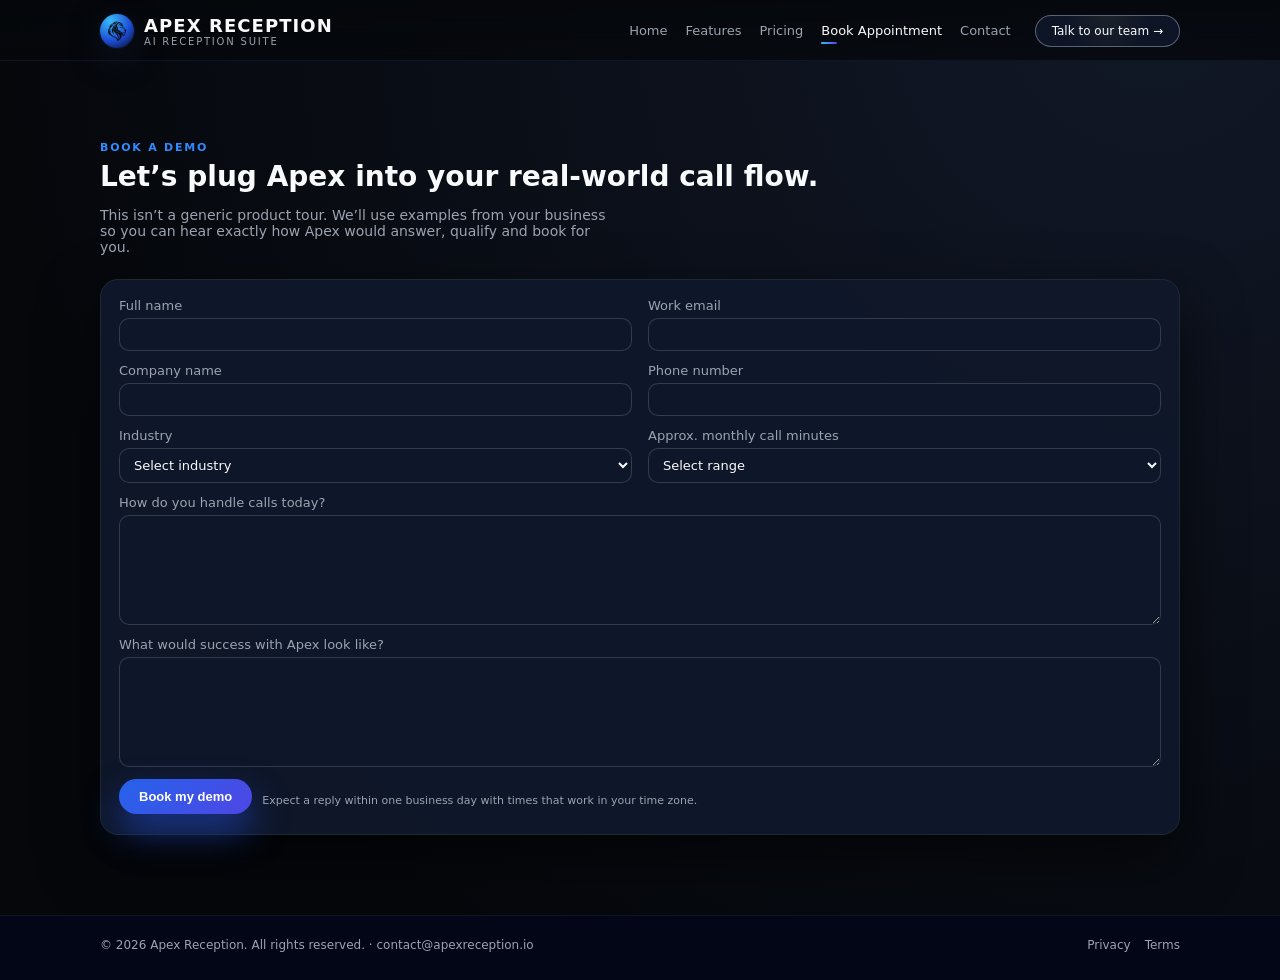
==== book/index.html @ 27904310 "Add files via upload" ====
<!DOCTYPE html>
<html lang="en">
  <head>
    <meta charset="UTF-8" />
    <title>Book a Demo – Apex Reception</title>
    <meta name="viewport" content="width=device-width, initial-scale=1" />
    <meta
      name="description"
      content="Book a live demo of Apex Reception and see how AI can handle your calls, appointments and leads."
    />
    <link rel="stylesheet" href="../style.css" />
    <link
      rel="stylesheet"
      href="https://fonts.googleapis.com/css2?family=Inter:wght@400;500;600;700&display=swap"
    />
  </head>
  <body>
    <header class="site-header">
      <div class="header-inner">
        <a class="brand" href="../">
          <div class="brand-mark">
            <img src="../images/apex-logo-mark.png" alt="Apex Reception logo" />
          </div>
          <div>
            <div class="brand-text-primary">Apex Reception</div>
            <div class="brand-text-secondary">AI Reception Suite</div>
          </div>
        </a>
        <nav class="nav">
          <button class="nav-toggle" aria-label="Toggle navigation">
            <span></span>
          </button>
          <div class="nav-links">
            <a class="nav-link" href="../">Home</a>
            <a class="nav-link" href="../features/">Features</a>
            <a class="nav-link" href="../pricing/">Pricing</a>
            <a class="nav-link active" href="../book/">Book Appointment</a>
            <a class="nav-link" href="../contact/">Contact</a>
          </div>
          <a class="nav-cta" href="../book/">Talk to our team →</a>
        </nav>
      </div>
    </header>

    <main>
      <div class="site-wrapper">
        <section class="section">
          <div class="section-header">
            <div class="section-kicker">Book a demo</div>
            <h1 class="section-title">Let’s plug Apex into your real-world call flow.</h1>
            <p class="section-subtitle">
              This isn’t a generic product tour. We’ll use examples from your business so you can
              hear exactly how Apex would answer, qualify and book for you.
            </p>
          </div>

          <div class="form-card">
            <form class="form-grid" action="https://example.com/book" method="post">
              <div class="form-field">
                <label for="name">Full name</label>
                <input id="name" name="name" type="text" required />
              </div>
              <div class="form-field">
                <label for="email">Work email</label>
                <input id="email" name="email" type="email" required />
              </div>
              <div class="form-field">
                <label for="company">Company name</label>
                <input id="company" name="company" type="text" required />
              </div>
              <div class="form-field">
                <label for="phone">Phone number</label>
                <input id="phone" name="phone" type="tel" />
              </div>
              <div class="form-field">
                <label for="industry">Industry</label>
                <select id="industry" name="industry">
                  <option value="">Select industry</option>
                  <option>Home services</option>
                  <option>Healthcare / clinic</option>
                  <option>Legal / professional</option>
                  <option>Real estate</option>
                  <option>Automotive</option>
                  <option>Other</option>
                </select>
              </div>
              <div class="form-field">
                <label for="minutes">Approx. monthly call minutes</label>
                <select id="minutes" name="minutes">
                  <option value="">Select range</option>
                  <option>< 500</option>
                  <option>500–1,500</option>
                  <option>1,500–3,000</option>
                  <option>3,000–10,000</option>
                  <option>10,000+</option>
                </select>
              </div>
              <div class="form-field" style="grid-column: 1 / -1">
                <label for="current">How do you handle calls today?</label>
                <textarea id="current" name="current"></textarea>
              </div>
              <div class="form-field" style="grid-column: 1 / -1">
                <label for="goal">What would success with Apex look like?</label>
                <textarea id="goal" name="goal"></textarea>
              </div>
              <div style="grid-column: 1 / -1; display: flex; align-items: center; gap: 10px">
                <button type="submit" class="btn-primary">Book my demo</button>
                <div class="form-note">
                  Expect a reply within one business day with times that work in your time zone.
                </div>
              </div>
            </form>
          </div>
        </section>
      </div>
    </main>

    <footer class="site-footer">
      <div class="footer-inner">
        <span>© <span id="year"></span> Apex Reception. All rights reserved. · <a href="mailto:contact@apexreception.io">contact@apexreception.io</a></span>
        <div class="footer-links">
          <a href="../privacy/">Privacy</a>
          <a href="../terms/">Terms</a>
        </div>
      </div>
    </footer>

    <script src="../script.js"></script>
    <script>
      document.getElementById("year").textContent = new Date().getFullYear();
    </script>
  </body>
</html>
---- style.css ----
/* style.css – Apex Reception */

:root {
  --bg: #05070b;
  --bg-elevated: #0b1018;
  --bg-soft: #0f1724;
  --card: #111827;
  --border-subtle: #1f2933;
  --accent: #2f8cff;
  --accent-soft: rgba(47, 140, 255, 0.2);
  --accent-glow: rgba(47, 140, 255, 0.45);
  --text: #f9fafb;
  --text-soft: #9ca3af;
  --danger: #f97373;
  --shadow-soft: 0 24px 60px rgba(0, 0, 0, 0.6);
  --radius-lg: 18px;
  --radius-pill: 999px;
  --transition-fast: 180ms ease-out;
  --transition-med: 220ms ease;
}

*,
*::before,
*::after {
  box-sizing: border-box;
}

html,
body {
  margin: 0;
  padding: 0;
  background: radial-gradient(circle at top, #111827 0, #05070b 55%);
  background-size: 180% 180%;
  animation: apexBgShift 26s ease-in-out infinite;
  color: var(--text);
  font-family: system-ui, -apple-system, BlinkMacSystemFont, "Inter", sans-serif;
  -webkit-font-smoothing: antialiased;
}

body {
  min-height: 100vh;
  display: flex;
  flex-direction: column;
}

main {
  flex: 1;
}

a {
  color: inherit;
  text-decoration: none;
}

img {
  max-width: 100%;
  display: block;
}

/* Layout */

.site-wrapper {
  max-width: 1120px;
  margin: 0 auto;
  padding: 24px 20px 40px;
}

.section {
  margin-top: 56px;
}

.section + .section {
  margin-top: 64px;
}

.section-header {
  margin-bottom: 24px;
}

.section-kicker {
  text-transform: uppercase;
  font-size: 11px;
  letter-spacing: 0.16em;
  color: var(--accent);
  font-weight: 600;
}

.section-title {
  font-size: 28px;
  margin: 6px 0 8px;
}

.section-subtitle {
  color: var(--text-soft);
  max-width: 520px;
  font-size: 14px;
}

/* Header / Nav */

.site-header {
  position: sticky;
  top: 0;
  z-index: 40;
  backdrop-filter: blur(18px);
  background: linear-gradient(to bottom, rgba(5, 7, 11, 0.9), rgba(5, 7, 11, 0.75));
  border-bottom: 1px solid rgba(15, 23, 42, 0.9);
}

.header-inner {
  max-width: 1120px;
  margin: 0 auto;
  padding: 14px 20px 12px;
  display: flex;
  align-items: center;
  justify-content: space-between;
  gap: 12px;
}

/* Logo combo */

.brand {
  display: flex;
  align-items: center;
  gap: 10px;
}

.brand-mark {
  width: 34px;
  height: 34px;
  border-radius: 999px;
  background: radial-gradient(circle at 30% 20%, #38bdf8 0, #1d4ed8 55%, #020617 100%);
  display: flex;
  align-items: center;
  justify-content: center;
  box-shadow: 0 0 0 1px rgba(15, 23, 42, 0.8), 0 10px 30px rgba(15, 23, 42, 0.75);
  overflow: hidden;
}

.brand-mark img {
  width: 26px;
  height: 26px;
  object-fit: contain;
}

.brand-text-primary {
  font-weight: 650;
  font-size: 18px;
  letter-spacing: 0.06em;
  text-transform: uppercase;
}

.brand-text-secondary {
  font-size: 10px;
  letter-spacing: 0.18em;
  text-transform: uppercase;
  color: var(--text-soft);
}

/* Nav */

.nav {
  display: flex;
  align-items: center;
  gap: 24px;
}

.nav-links {
  display: flex;
  align-items: center;
  gap: 18px;
  font-size: 13px;
}

.nav-link {
  position: relative;
  color: var(--text-soft);
  font-weight: 500;
  padding-bottom: 2px;
}

.nav-link::after {
  content: "";
  position: absolute;
  left: 0;
  bottom: -4px;
  width: 0;
  height: 2px;
  border-radius: 999px;
  background: linear-gradient(90deg, #38bdf8, #4f46e5);
  transition: width var(--transition-fast);
}

.nav-link:hover {
  color: var(--text);
}

.nav-link:hover::after {
  width: 100%;
}

.nav-link.active {
  color: var(--text);
}

.nav-link.active::after {
  width: 16px;
}

/* Header CTA */

.nav-cta {
  padding: 8px 16px;
  border-radius: var(--radius-pill);
  border: 1px solid rgba(148, 163, 184, 0.55);
  font-size: 12px;
  font-weight: 500;
  color: var(--text);
  background: radial-gradient(circle at top, rgba(148, 163, 184, 0.16) 0, rgba(15, 23, 42, 0.9) 55%);
  display: flex;
  align-items: center;
  gap: 6px;
  cursor: pointer;
  transition: background var(--transition-fast), border-color var(--transition-fast), transform 120ms ease-out, box-shadow 120ms ease-out;
}

.nav-cta:hover {
  border-color: rgba(226, 232, 240, 0.9);
  background: radial-gradient(circle at top, rgba(148, 163, 184, 0.3) 0, rgba(15, 23, 42, 0.96) 55%);
  box-shadow: 0 10px 30px rgba(15, 23, 42, 0.8);
  transform: translateY(-1px);
}

/* Mobile nav */

.nav-toggle {
  display: none;
  width: 32px;
  height: 32px;
  border-radius: 999px;
  border: 1px solid rgba(148, 163, 184, 0.55);
  background: rgba(15, 23, 42, 0.9);
  color: var(--text);
  align-items: center;
  justify-content: center;
  cursor: pointer;
}

.nav-toggle span,
.nav-toggle span::before,
.nav-toggle span::after {
  display: block;
  width: 16px;
  height: 2px;
  border-radius: 999px;
  background: var(--text);
  position: relative;
}

.nav-toggle span::before,
.nav-toggle span::after {
  content: "";
  position: absolute;
  left: 0;
}

.nav-toggle span::before {
  top: -5px;
}

.nav-toggle span::after {
  top: 5px;
}

@media (max-width: 768px) {
  .nav {
    gap: 10px;
  }

  .nav-links {
    position: absolute;
    left: 0;
    right: 0;
    top: 54px;
    padding: 10px 20px 14px;
    margin: 0 auto;
    max-width: 1120px;
    background: linear-gradient(to bottom, #020617, rgba(2, 6, 23, 0.95));
    border-bottom: 1px solid rgba(30, 64, 175, 0.7);
    flex-direction: column;
    align-items: flex-start;
    gap: 10px;
    transform-origin: top;
    transform: scaleY(0.75);
    opacity: 0;
    pointer-events: none;
    transition: opacity var(--transition-med), transform var(--transition-med);
  }

  .nav-links.open {
    opacity: 1;
    transform: scaleY(1);
    pointer-events: auto;
  }

  .nav-cta {
    display: none;
  }

  .nav-toggle {
    display: inline-flex;
  }
}

/* Hero */

.hero {
  display: grid;
  grid-template-columns: minmax(0, 1.5fr) minmax(0, 1.2fr);
  gap: 40px;
  align-items: center;
  margin-top: 36px;
}

.hero-copy-kicker {
  font-size: 11px;
  text-transform: uppercase;
  letter-spacing: 0.16em;
  color: var(--accent);
  font-weight: 600;
  margin-bottom: 10px;
}

.hero-title {
  font-size: clamp(32px, 4vw, 40px);
  line-height: 1.05;
  margin: 0 0 14px;
}

.hero-subtitle {
  color: var(--text-soft);
  font-size: 14px;
  max-width: 420px;
}

.hero-cta-row {
  display: flex;
  flex-wrap: wrap;
  gap: 12px;
  align-items: center;
  margin-top: 22px;
}

.btn-primary {
  border-radius: var(--radius-pill);
  padding: 10px 20px;
  font-size: 13px;
  font-weight: 550;
  border: none;
  cursor: pointer;
  color: white;
  background-image: linear-gradient(135deg, #2563eb, #4f46e5);
  box-shadow: 0 18px 35px rgba(30, 64, 175, 0.75);
  display: inline-flex;
  align-items: center;
  gap: 8px;
  transition: transform 120ms ease-out, box-shadow 120ms ease-out, filter 140ms ease-out;
}

.btn-primary:hover {
  transform: translateY(-1px);
  filter: brightness(1.03);
  box-shadow: 0 22px 36px rgba(30, 64, 175, 0.9);
}

.btn-ghost {
  border-radius: var(--radius-pill);
  padding: 9px 16px;
  font-size: 12px;
  font-weight: 500;
  border: 1px solid rgba(148, 163, 184, 0.6);
  background: transparent;
  color: var(--text-soft);
  display: inline-flex;
  align-items: center;
  gap: 6px;
  cursor: pointer;
  transition: border-color var(--transition-fast), color var(--transition-fast), background var(--transition-fast);
}

.btn-ghost:hover {
  border-color: rgba(226, 232, 240, 0.85);
  color: var(--text);
  background: rgba(15, 23, 42, 0.75);
}

.hero-meta {
  display: flex;
  gap: 18px;
  margin-top: 18px;
  flex-wrap: wrap;
  font-size: 11px;
  color: var(--text-soft);
}

.hero-meta strong {
  color: var(--accent);
}

/* Metrics */

.metrics-row {
  margin-top: 28px;
  display: grid;
  grid-template-columns: repeat(2, minmax(0, 1fr));
  gap: 14px;
}

.metric-card {
  border-radius: var(--radius-lg);
  background: linear-gradient(135deg, #020617, #020617 40%, #020617 60%, #0b1120);
  border: 1px solid var(--border-subtle);
  box-shadow: var(--shadow-soft);
  padding: 14px 16px 16px;
  position: relative;
  overflow: hidden;
}

.metric-label {
  font-size: 11px;
  color: var(--text-soft);
  text-transform: uppercase;
  letter-spacing: 0.12em;
}

.metric-value {
  font-size: 26px;
  font-weight: 650;
  margin-top: 6px;
}

.metric-subcopy {
  font-size: 11px;
  color: var(--text-soft);
  margin-top: 6px;
}

.metric-pill {
  position: absolute;
  right: 14px;
  top: 14px;
  font-size: 10px;
  padding: 4px 10px;
  border-radius: var(--radius-pill);
  background: rgba(34, 197, 94, 0.12);
  color: #4ade80;
  border: 1px solid rgba(34, 197, 94, 0.45);
}

/* Dashboard Preview */

.dashboard-shell {
  border-radius: 22px;
  padding: 18px 18px 16px;
  background: radial-gradient(circle at top left, rgba(56, 189, 248, 0.12), transparent 45%), radial-gradient(circle at top right, rgba(79, 70, 229, 0.16), transparent 50%), #020617;
  border: 1px solid rgba(30, 64, 175, 0.7);
  box-shadow: 0 32px 80px rgba(15, 23, 42, 0.9);
  position: relative;
  overflow: hidden;
}

.dashboard-header {
  display: flex;
  align-items: center;
  justify-content: space-between;
  margin-bottom: 16px;
}

.dashboard-title {
  font-size: 13px;
  font-weight: 500;
}

.dashboard-time {
  font-size: 11px;
  color: var(--text-soft);
}

.dashboard-main {
  display: grid;
  grid-template-columns: minmax(0, 1.2fr) minmax(0, 1fr);
  gap: 12px;
}

.dashboard-card {
  border-radius: 14px;
  background: rgba(15, 23, 42, 0.96);
  border: 1px solid rgba(30, 64, 175, 0.6);
  padding: 12px 12px 10px;
}

.dashboard-card h4 {
  margin: 0 0 8px;
  font-size: 12px;
}

.dashboard-metric-row {
  display: flex;
  gap: 10px;
  margin-bottom: 10px;
}

.dashboard-metric-badge {
  flex: 1;
  border-radius: 10px;
  padding: 8px 9px;
  background: radial-gradient(circle at top left, rgba(56, 189, 248, 0.22), rgba(15, 23, 42, 0.96));
  border: 1px solid rgba(56, 189, 248, 0.7);
  font-size: 11px;
}

.dashboard-metric-badge span {
  display: block;
}

.dashboard-metric-badge .value {
  font-size: 15px;
  font-weight: 600;
}

.sparkline {
  margin-top: 4px;
  height: 52px;
  border-radius: 10px;
  background: linear-gradient(180deg, rgba(15, 23, 42, 1), rgba(15, 23, 42, 0.6));
  position: relative;
  overflow: hidden;
}

.sparkline::before {
  content: "";
  position: absolute;
  inset: 0;
  background-image: linear-gradient(120deg, rgba(56, 189, 248, 0.2), transparent 40%, rgba(79, 70, 229, 0.22), transparent 70%);
  mix-blend-mode: screen;
}

.sparkline-line {
  position: absolute;
  inset: 0;
  background: linear-gradient(90deg, #38bdf8, #4f46e5);
  opacity: 0.65;
  clip-path: path("M0,36 C18,30 32,20 54,26 C72,30 88,18 110,14 C132,10 152,20 172,24 C192,28 212,22 232,16 C252,10 272,16 292,22 C312,28 332,24 352,18 C372,12 392,10 412,16");
}

.call-list {
  margin: 10px 0 0;
  display: flex;
  flex-direction: column;
  gap: 6px;
  max-height: 130px;
}

.call-row {
  display: flex;
  justify-content: space-between;
  align-items: center;
  border-radius: 999px;
  padding: 6px 9px;
  background: rgba(15, 23, 42, 0.95);
  border: 1px solid rgba(30, 64, 175, 0.5);
  font-size: 11px;
}

.call-meta {
  display: flex;
  flex-direction: column;
}

.call-name {
  font-weight: 500;
}

.call-sub {
  color: var(--text-soft);
  font-size: 10px;
}

.call-tag {
  font-size: 10px;
  padding: 3px 9px;
  border-radius: 999px;
  background: rgba(22, 163, 74, 0.12);
  color: #4ade80;
  border: 1px solid rgba(22, 163, 74, 0.5);
}

/* Features */

.feature-grid {
  display: grid;
  grid-template-columns: repeat(3, minmax(0, 1fr));
  gap: 18px;
}

.feature-card {
  border-radius: var(--radius-lg);
  background: linear-gradient(145deg, #020617, #020617 40%, #020617 75%, #020617);
  border: 1px solid var(--border-subtle);
  padding: 16px 16px 18px;
  box-shadow: 0 20px 40px rgba(15, 23, 42, 0.8);
}

.feature-icon {
  width: 26px;
  height: 26px;
  border-radius: 10px;
  background: radial-gradient(circle at top, rgba(56, 189, 248, 0.3), rgba(37, 99, 235, 0.4));
  display: inline-flex;
  align-items: center;
  justify-content: center;
  font-size: 14px;
  margin-bottom: 10px;
}

.feature-card h3 {
  margin: 0 0 8px;
  font-size: 15px;
}

.feature-card p {
  margin: 0 0 10px;
  font-size: 13px;
  color: var(--text-soft);
}

.feature-chip {
  display: inline-flex;
  align-items: center;
  gap: 6px;
  font-size: 11px;
  color: var(--text-soft);
}

/* Pricing */

.pricing-grid {
  display: grid;
  grid-template-columns: repeat(3, minmax(0, 1fr));
  gap: 18px;
}

.plan {
  border-radius: var(--radius-lg);
  padding: 18px 18px 20px;
  background: radial-gradient(circle at top left, rgba(56, 189, 248, 0.14), transparent 60%), #020617;
  border: 1px solid var(--border-subtle);
  box-shadow: var(--shadow-soft);
  position: relative;
}

.plan.popular {
  border-color: rgba(56, 189, 248, 0.9);
  box-shadow: 0 28px 60px rgba(37, 99, 235, 0.8);
}

.plan-label {
  font-size: 11px;
  text-transform: uppercase;
  letter-spacing: 0.16em;
  color: var(--text-soft);
}

.plan-title {
  font-size: 18px;
  margin: 4px 0 6px;
}

.plan-price {
  font-size: 22px;
  font-weight: 650;
  margin: 8px 0 2px;
}

.plan-sub {
  font-size: 12px;
  color: var(--text-soft);
  margin-bottom: 12px;
}

.plan ul {
  list-style: none;
  padding: 0;
  margin: 0 0 14px;
  font-size: 13px;
}

.plan li {
  display: flex;
  gap: 8px;
  align-items: flex-start;
  margin-bottom: 7px;
  color: var(--text-soft);
}

.plan li span.check {
  margin-top: 2px;
  font-size: 12px;
  color: #4ade80;
}

.plan-cta {
  width: 100%;
}

/* Forms */

.form-card {
  border-radius: var(--radius-lg);
  background: rgba(15, 23, 42, 0.96);
  border: 1px solid var(--border-subtle);
  padding: 18px 18px 20px;
  box-shadow: var(--shadow-soft);
}

.form-grid {
  display: grid;
  grid-template-columns: repeat(2, minmax(0, 1fr));
  gap: 12px 16px;
}

.form-field {
  display: flex;
  flex-direction: column;
  gap: 5px;
  font-size: 13px;
}

.form-field label {
  color: var(--text-soft);
}

.form-field input,
.form-field select,
.form-field textarea {
  border-radius: 10px;
  border: 1px solid rgba(55, 65, 81, 0.9);
  background: rgba(15, 23, 42, 0.95);
  padding: 8px 10px;
  color: var(--text);
  font-family: inherit;
  font-size: 13px;
  outline: none;
  transition: border-color var(--transition-fast), box-shadow var(--transition-fast), background var(--transition-fast);
}

.form-field textarea {
  min-height: 110px;
  resize: vertical;
}

.form-field input:focus,
.form-field select:focus,
.form-field textarea:focus {
  border-color: rgba(59, 130, 246, 0.95);
  box-shadow: 0 0 0 1px rgba(59, 130, 246, 0.7);
  background: rgba(15, 23, 42, 1);
}

.form-note {
  margin-top: 8px;
  font-size: 11px;
  color: var(--text-soft);
}

/* Contact info */

.contact-layout {
  display: grid;
  grid-template-columns: minmax(0, 1.4fr) minmax(0, 1fr);
  gap: 18px;
}

/* Footer */

.site-footer {
  margin-top: 40px;
  border-top: 1px solid rgba(15, 23, 42, 0.9);
  background: #020617;
}

.footer-inner {
  max-width: 1120px;
  margin: 0 auto;
  padding: 22px 20px 28px;
  font-size: 12px;
  color: var(--text-soft);
  display: flex;
  flex-wrap: wrap;
  gap: 12px;
  justify-content: space-between;
}

.footer-links {
  display: flex;
  gap: 14px;
}

/* Utilities */

.badge-outline {
  display: inline-flex;
  align-items: center;
  gap: 6px;
  padding: 4px 10px;
  border-radius: 999px;
  border: 1px solid rgba(148, 163, 184, 0.6);
  font-size: 11px;
  color: var(--text-soft);
}

.badge-outline strong {
  color: var(--accent);
}

/* Responsive */

@media (max-width: 960px) {
  .hero {
    grid-template-columns: minmax(0, 1fr);
  }

  .dashboard-shell {
    order: -1;
  }

  .metrics-row {
    grid-template-columns: minmax(0, 1fr);
  }

  .feature-grid,
  .pricing-grid {
    grid-template-columns: repeat(2, minmax(0, 1fr));
  }

  .contact-layout {
    grid-template-columns: minmax(0, 1fr);
  }
}

@media (max-width: 640px) {
  .site-wrapper {
    padding-inline: 16px;
  }

  .hero {
    margin-top: 28px;
  }

  .feature-grid,
  .pricing-grid {
    grid-template-columns: minmax(0, 1fr);
  }

  .form-grid {
    grid-template-columns: minmax(0, 1fr);
  }

  .section-title {
    font-size: 22px;
  }
}



/* Animated background */
@keyframes apexBgShift {
  0% {
    background-position: 0% 0%;
  }
  50% {
    background-position: 100% 50%;
  }
  100% {
    background-position: 0% 0%;
  }
}

/* Pricing slider layout */

.pricing-shell {
  border-radius: var(--radius-lg);
  padding: 22px 20px 22px;
  background: radial-gradient(circle at top left, rgba(56, 189, 248, 0.14), transparent 55%), #020617;
  border: 1px solid var(--border-subtle);
  box-shadow: var(--shadow-soft);
}

.pricing-shell-inner {
  display: grid;
  grid-template-columns: minmax(0, 1.2fr) minmax(0, 1fr);
  gap: 24px;
}

@media (max-width: 900px) {
  .pricing-shell-inner {
    grid-template-columns: minmax(0, 1fr);
  }
}

.pricing-slider-heading {
  margin-bottom: 14px;
}

.pricing-slider-heading h2 {
  margin: 4px 0 6px;
  font-size: 22px;
}

.pricing-slider-heading p {
  margin: 0;
  font-size: 13px;
  color: var(--text-soft);
}

.pricing-slider-control label {
  display: block;
  font-size: 12px;
  color: var(--text-soft);
  margin-bottom: 6px;
}

.pricing-slider-value {
  display: flex;
  align-items: baseline;
  justify-content: space-between;
  margin-bottom: 6px;
  font-size: 12px;
  color: var(--text-soft);
}

.pricing-slider-value strong {
  font-size: 16px;
  color: var(--accent);
}

.pricing-range {
  width: 100%;
  -webkit-appearance: none;
  appearance: none;
  height: 6px;
  border-radius: 999px;
  background: rgba(15, 23, 42, 0.9);
  outline: none;
  border: 1px solid rgba(30, 64, 175, 0.7);
  margin-bottom: 8px;
}

.pricing-range::-webkit-slider-thumb {
  -webkit-appearance: none;
  appearance: none;
  width: 18px;
  height: 18px;
  border-radius: 50%;
  background: radial-gradient(circle at 30% 20%, #e5f2ff 0, #38bdf8 40%, #1d4ed8 100%);
  border: 1px solid rgba(191, 219, 254, 0.8);
  box-shadow: 0 0 0 4px rgba(56, 189, 248, 0.25);
  cursor: pointer;
}

.pricing-range::-moz-range-thumb {
  width: 18px;
  height: 18px;
  border-radius: 50%;
  background: radial-gradient(circle at 30% 20%, #e5f2ff 0, #38bdf8 40%, #1d4ed8 100%);
  border: 1px solid rgba(191, 219, 254, 0.8);
  box-shadow: 0 0 0 4px rgba(56, 189, 248, 0.25);
  cursor: pointer;
}

.pricing-range::-moz-range-track {
  height: 6px;
  border-radius: 999px;
  background: rgba(15, 23, 42, 0.9);
  border: 1px solid rgba(30, 64, 175, 0.7);
}

.pricing-slider-scale {
  display: flex;
  justify-content: space-between;
  font-size: 10px;
  color: var(--text-soft);
}

.pricing-slider-scale span {
  white-space: nowrap;
}

.pricing-plan-panel {
  border-radius: var(--radius-lg);
  padding: 16px 16px 18px;
  background: radial-gradient(circle at top right, rgba(56, 189, 248, 0.18), transparent 55%), #020617;
  border: 1px solid rgba(56, 189, 248, 0.7);
  box-shadow: var(--shadow-soft);
}

.pricing-plan-meta {
  display: flex;
  justify-content: space-between;
  align-items: baseline;
  gap: 6px;
}

.pricing-plan-meta .plan-label {
  font-size: 11px;
  text-transform: uppercase;
  letter-spacing: 0.16em;
  color: var(--text-soft);
}

.pricing-plan-meta .plan-tag {
  font-size: 11px;
  padding: 4px 9px;
  border-radius: 999px;
  background: rgba(34, 197, 94, 0.12);
  border: 1px solid rgba(34, 197, 94, 0.6);
  color: #4ade80;
}

.pricing-plan-panel .plan-title {
  margin: 8px 0 4px;
  font-size: 20px;
}

.pricing-plan-panel .plan-price {
  margin: 2px 0 4px;
}

.pricing-plan-panel .plan-price span {
  font-size: 13px;
}

.pricing-plan-panel .plan-sub {
  font-size: 12px;
  color: var(--text-soft);
  margin-bottom: 10px;
}

#planFeatures {
  list-style: none;
  padding: 0;
  margin: 0 0 14px;
  font-size: 13px;
}

#planFeatures li {
  display: flex;
  gap: 8px;
  align-items: flex-start;
  margin-bottom: 6px;
  color: var(--text-soft);
}

#planFeatures li span.check {
  margin-top: 2px;
  font-size: 12px;
  color: #4ade80;
}

/* Small footer email link styling */

.footer-inner a {
  color: var(--text-soft);
}

.footer-inner a:hover {
  color: var(--text);
}
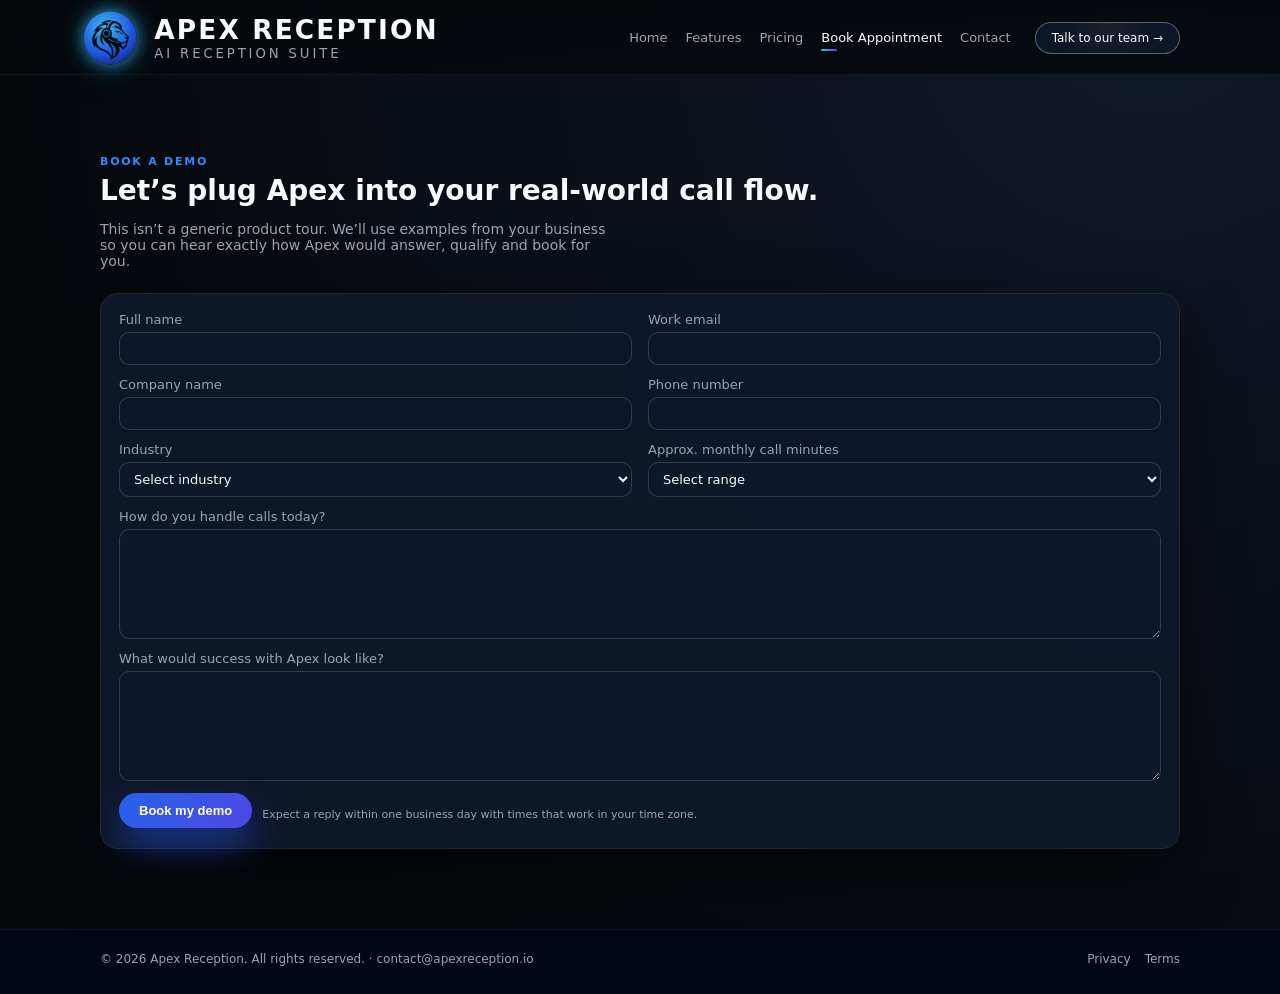
==== commit ccf0d5f3: "Add files via upload" ====
--- a/book/index.html
+++ b/book/index.html
@@ -42,7 +42,7 @@
       </div>
     </header>
 
-    <main>
+    <main class="page-transition">
       <div class="site-wrapper">
         <section class="section">
           <div class="section-header">
--- a/style.css
+++ b/style.css
@@ -117,45 +117,83 @@
   gap: 12px;
 }
 
-/* Logo combo */
+/* --- UPDATED LOGO: Bigger + Glow + Hover Animation --- */
 
 .brand {
   display: flex;
   align-items: center;
-  gap: 10px;
-}
-
+  gap: 16px;
+  transform: scale(1.1);              /* slightly larger overall */
+  transition: transform 200ms ease-out;
+}
+
+.brand:hover {
+  transform: scale(1.16);             /* hover enlarge */
+}
+
+/* Logo circle */
 .brand-mark {
-  width: 34px;
-  height: 34px;
+  width: 48px;                         /* bigger */
+  height: 48px;                        /* bigger */
   border-radius: 999px;
-  background: radial-gradient(circle at 30% 20%, #38bdf8 0, #1d4ed8 55%, #020617 100%);
+  
+  background: radial-gradient(
+    circle at 40% 30%,
+    #3cbdf8 0%,
+    #1d4ed8 60%,
+    #0a0f18 100%
+  );
+  
   display: flex;
   align-items: center;
   justify-content: center;
-  box-shadow: 0 0 0 1px rgba(15, 23, 42, 0.8), 0 10px 30px rgba(15, 23, 42, 0.75);
+
+  /* glow */
+  box-shadow:
+    0 0 12px rgba(56, 189, 248, 0.55),
+    0 0 22px rgba(56, 189, 248, 0.35),
+    0 0 40px rgba(56, 189, 248, 0.20);
+
   overflow: hidden;
-}
-
+  transition: box-shadow 200ms ease, transform 180ms ease;
+}
+
+/* Glow on hover */
+.brand:hover .brand-mark {
+  box-shadow:
+    0 0 20px rgba(56, 189, 248, 0.75),
+    0 0 35px rgba(56, 189, 248, 0.55),
+    0 0 60px rgba(56, 189, 248, 0.35);
+  transform: scale(1.07);
+}
+
+/* Logo image inside */
 .brand-mark img {
-  width: 26px;
-  height: 26px;
+  width: 54px;      /* increased */
+  height: 54px;     /* increased */
   object-fit: contain;
-}
-
+  transform: translateY(1px); /* optical centering */
+}
+
+
+/* Brand name text */
 .brand-text-primary {
-  font-weight: 650;
-  font-size: 18px;
-  letter-spacing: 0.06em;
+  font-weight: 700;
+  font-size: 24px;                 /* bigger */
+  letter-spacing: 0.08em;
   text-transform: uppercase;
 }
 
+/* Subtext */
 .brand-text-secondary {
-  font-size: 10px;
-  letter-spacing: 0.18em;
+  font-size: 12px;                 /* slightly bigger */
+  letter-spacing: 0.22em;
   text-transform: uppercase;
   color: var(--text-soft);
 }
+
+/* --- END LOGO UPDATE --- */
+
 
 /* Nav */
 
@@ -1076,3 +1114,22 @@
 .footer-inner a:hover {
   color: var(--text);
 }
+
+/* PAGE FADE-IN ANIMATION */
+
+.page-transition {
+  opacity: 0;
+  transform: translateY(8px);
+  animation: pageFadeIn 0.5s ease-out forwards;
+}
+
+@keyframes pageFadeIn {
+  from {
+    opacity: 0;
+    transform: translateY(8px);
+  }
+  to {
+    opacity: 1;
+    transform: translateY(0);
+  }
+}
